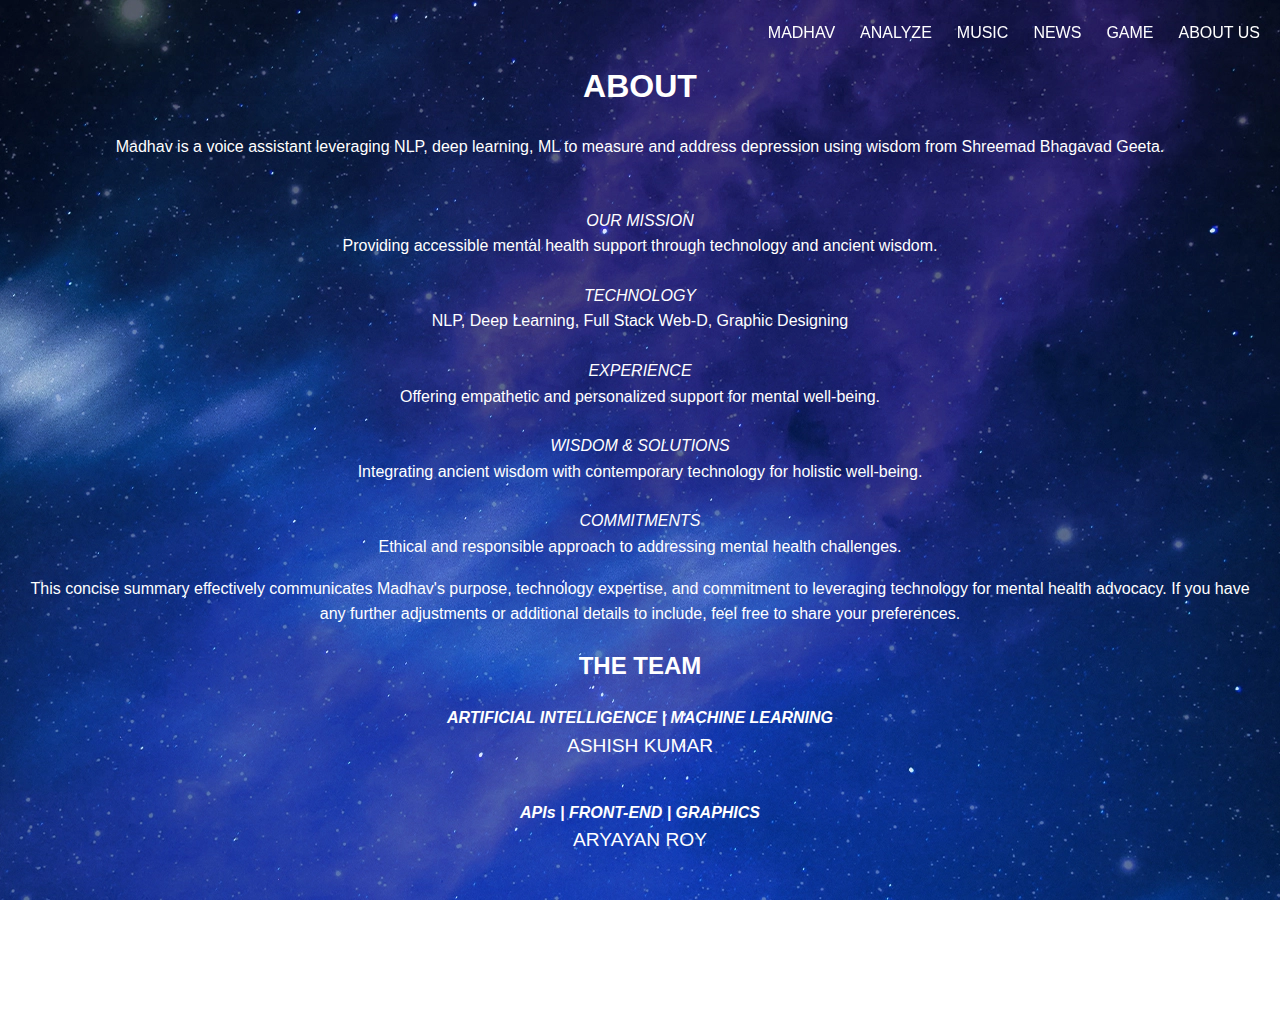
==== about.html @ 7277bbe1 "final" ====
<!DOCTYPE html>
<html lang="en">
<head>
    <meta charset="UTF-8">
    <meta name="viewport" content="width=device-width, initial-scale=1.0">
    <link rel="shortcut icon" href="favicon.ico" type="image/x-icon">
    <title>ABOUT - Madhav</title>
    <link rel="stylesheet" href="style.css">
    <style>
        h2{
            font-size: 1.5em;
        }
        .credits-ul,.project-ul{
            list-style: none;
            padding-left: 0;
        }
        .credits-ul>li:nth-child(2n-1){
            font-weight: bold;
            font-style: italic;
        }
        .credits-ul>li:nth-child(2n){
            margin-bottom: 2em;
            font-size: 1.2em;
        }
        .project-ul>li:nth-child(2n-1){
            margin-top: 1.5em;
            font-style: italic;
        }
        .sudarshan-img{
            display: block;
            z-index: -1;
            position: absolute;
            width: 500px;
            transform: translate(-50%, -50%) rotate(0deg);
            bottom: -500px;
            left: 50%;
            animation: rotate 10s infinite linear;
        }
        @keyframes rotate{
            100%{
                transform: translate(-50%, -50%) rotate(360deg);
            }
        }
    </style>
</head>
<body>
    <header>
        <ul class="header-ul">
            <li><a href="/">MADHAV</a></li>
            <li><a href="analyze.html">ANALYZE</a></li>
            <li><a href="music.html">MUSIC</a></li>
            <li><a href="news.html">NEWS</a></li>
            <li><a href="game.html">GAME</a></li>
            <li><a href="about.html">ABOUT US</a></li>
        </ul>
    </header>
    <main style="flex-grow:1;overflow-y:hidden">
        <article style="padding:20px;text-align:center">
            <h1 style="font-size:2em">ABOUT</h1>
            <p style="margin-bottom:3em;">Madhav is a voice assistant leveraging NLP, deep learning, ML to measure and address depression using wisdom from Shreemad Bhagavad Geeta.<p>
            <ul class="project-ul">
                <li>OUR MISSION</li>
                <li>Providing accessible mental health support through technology and ancient wisdom.</li>
                <li>TECHNOLOGY</li>
                <li>NLP, Deep Learning, Full Stack Web-D, Graphic Designing</li>
                <li>EXPERIENCE</li>
                <li>Offering empathetic and personalized support for mental well-being.</li>
                <li>WISDOM & SOLUTIONS</li>
                <li>Integrating ancient wisdom with contemporary technology for holistic well-being.</li>
                <li>COMMITMENTS</li>
                <li>Ethical and responsible approach to addressing mental health challenges.</li>
            </ul>
            <p>This concise summary effectively communicates Madhav's purpose, technology expertise, and commitment to leveraging technology for mental health advocacy. If you have any further adjustments or additional details to include, feel free to share your preferences.</p>
            <h2>THE TEAM</h2>
            <ul class="credits-ul">
                <li>ARTIFICIAL INTELLIGENCE | MACHINE LEARNING</li>
                <li>ASHISH KUMAR</li>
                <li>APIs | FRONT-END | GRAPHICS</li>
                <li>ARYAYAN ROY</li>
                <li>BACKEND | GAME | FRONT-END</li>
                <li>ASHUTOSH KUMAR</li>
            </ul>
        </article>
        <img src="sudarshan.webp" alt="Sudarshan Chakra" class="sudarshan-img">
    </main>
</body>
</html>
---- style.css ----
*{
    box-sizing: border-box;
}
:root{
    font-family: sans-serif;
    line-height: 1.6;
    font-size: 16px;
    color: white;
}
header{
    padding:10px;
    position:fixed;
    top:0;
    width:100vw;
    z-index:10;
}
.header-ul{
    list-style:none;
    margin:0;
    padding-left:0;
    display:flex;
    flex-wrap:wrap
}
.header-ul>li:first-child{
    margin-left: auto;
}
.header-ul>li:not(:last-child){
    margin-right: 5px;
}
.header-ul a{
    display: block;
    padding: 10px;
    color: white;
    text-decoration: none;
}
.header-ul a:hover{
    border-bottom: 2px dotted white;
}
body{
    display: flex;
    flex-direction: column;
    margin:0;
    min-height:100vh;
    background:url(background.webp) center/cover no-repeat fixed
}
main{
    padding-top: 20px;
    position: relative;
    flex-grow: 1;
}
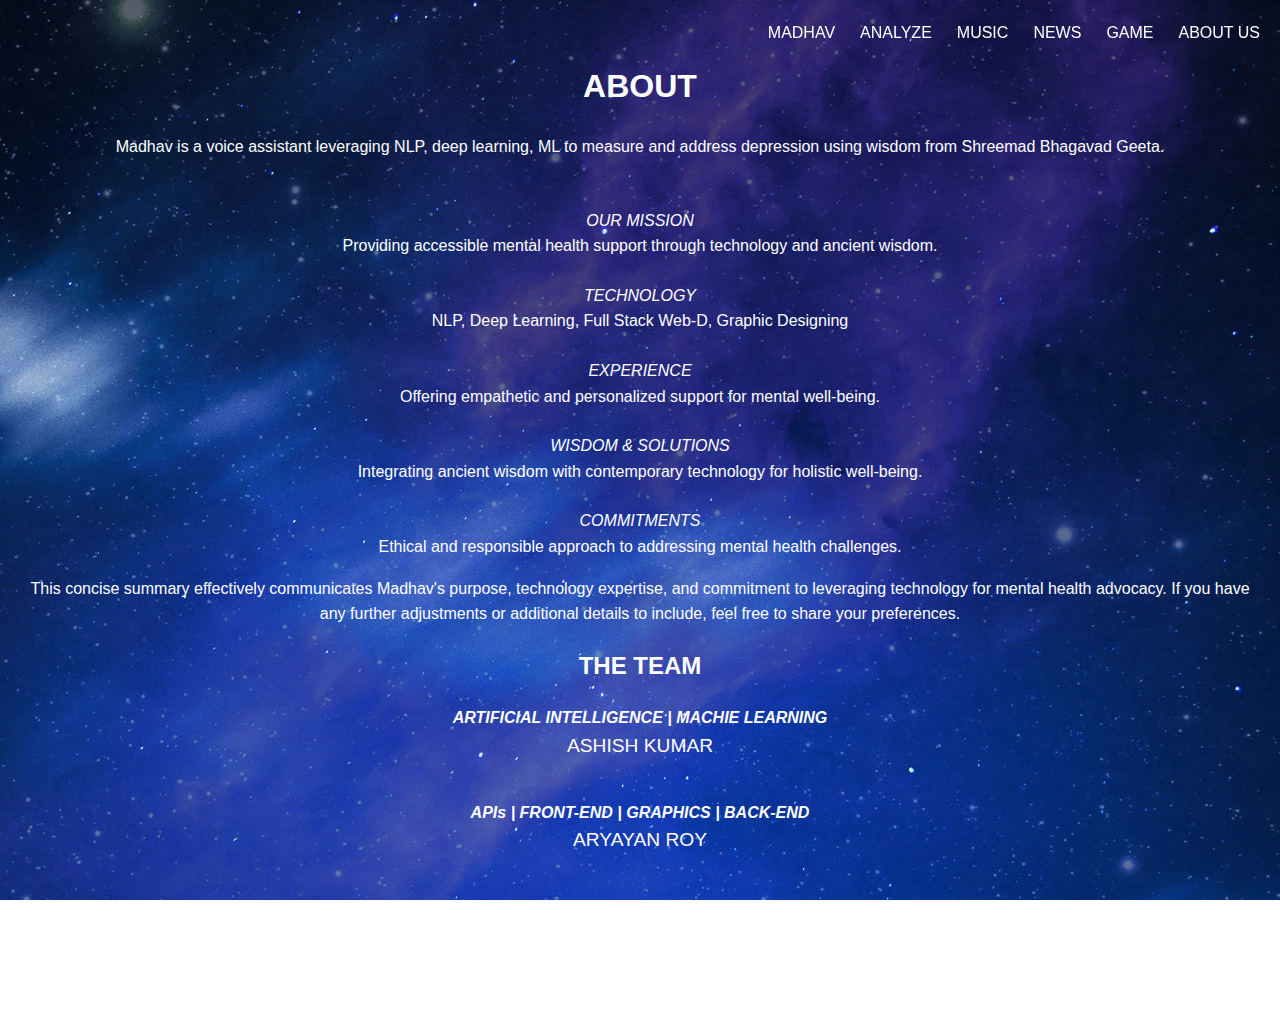
==== commit fae8bf55: "final" ====
--- a/about.html
+++ b/about.html
@@ -73,15 +73,15 @@
             <p>This concise summary effectively communicates Madhav's purpose, technology expertise, and commitment to leveraging technology for mental health advocacy. If you have any further adjustments or additional details to include, feel free to share your preferences.</p>
             <h2>THE TEAM</h2>
             <ul class="credits-ul">
-                <li>ARTIFICIAL INTELLIGENCE | MACHINE LEARNING</li>
+                <li>ARTIFICIAL INTELLIGENCE | MACHIE LEARNING</li>
                 <li>ASHISH KUMAR</li>
-                <li>APIs | FRONT-END | GRAPHICS</li>
+                <li>APIs | FRONT-END | GRAPHICS | BACK-END</li>
                 <li>ARYAYAN ROY</li>
-                <li>BACKEND | GAME | FRONT-END</li>
+                <li>GAME | FRONT-END | BACK-END</li>
                 <li>ASHUTOSH KUMAR</li>
             </ul>
         </article>
         <img src="sudarshan.webp" alt="Sudarshan Chakra" class="sudarshan-img">
     </main>
 </body>
-</html>+</html>
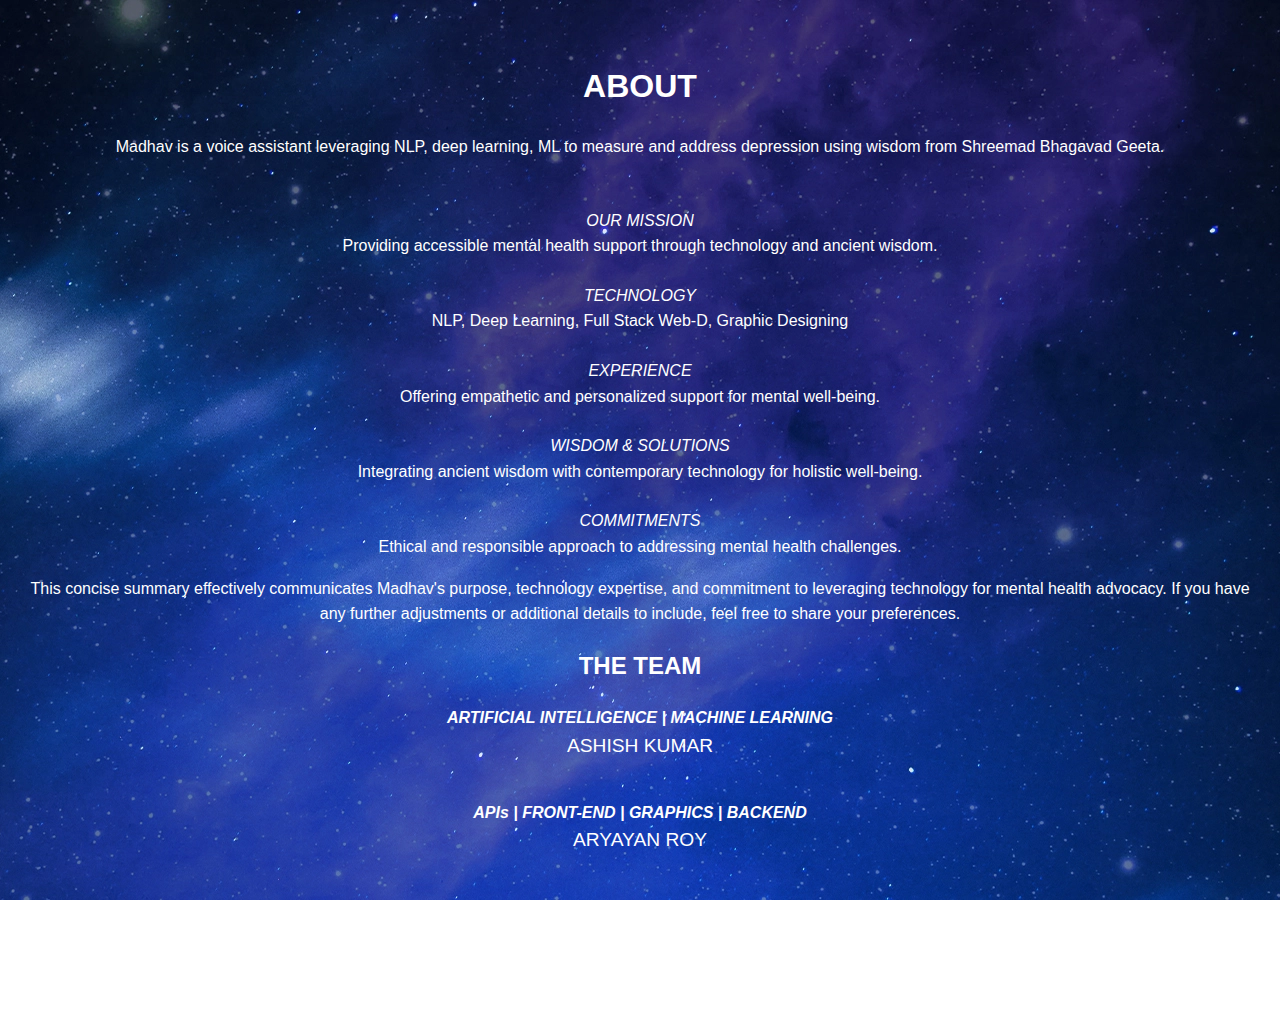
==== commit 3b39c559: "final" ====
--- a/about.html
+++ b/about.html
@@ -25,6 +25,16 @@
         .project-ul>li:nth-child(2n-1){
             margin-top: 1.5em;
             font-style: italic;
+        }
+        .header-ul{
+        display:none;
+        }
+        header{
+            background-image: url(../../white_lines.png);
+           background-repeat:no-repeat;
+           margin-left: auto;
+           margin-right:50px;
+           cursor:pointer;
         }
         .sudarshan-img{
             display: block;
@@ -73,15 +83,28 @@
             <p>This concise summary effectively communicates Madhav's purpose, technology expertise, and commitment to leveraging technology for mental health advocacy. If you have any further adjustments or additional details to include, feel free to share your preferences.</p>
             <h2>THE TEAM</h2>
             <ul class="credits-ul">
-                <li>ARTIFICIAL INTELLIGENCE | MACHIE LEARNING</li>
+                <li>ARTIFICIAL INTELLIGENCE | MACHINE LEARNING</li>
                 <li>ASHISH KUMAR</li>
-                <li>APIs | FRONT-END | GRAPHICS | BACK-END</li>
+                <li>APIs | FRONT-END | GRAPHICS | BACKEND</li>
                 <li>ARYAYAN ROY</li>
-                <li>GAME | FRONT-END | BACK-END</li>
+                <li>BACKEND | GAME | FRONT-END</li>
                 <li>ASHUTOSH KUMAR</li>
             </ul>
         </article>
         <img src="sudarshan.webp" alt="Sudarshan Chakra" class="sudarshan-img">
     </main>
 </body>
-</html>
+<script>
+    document.querySelector("header").addEventListener("click", function() {
+    var headerUl = document.querySelector(".header-ul");
+    var head = document.querySelector("header"); 
+    if (headerUl.style.display === "none") {
+        headerUl.style.display = "flex";
+      
+      head.style.backgroundImage = "none";
+    } else {
+        headerUl.style.display = "none";
+    }
+});
+</script>
+</html>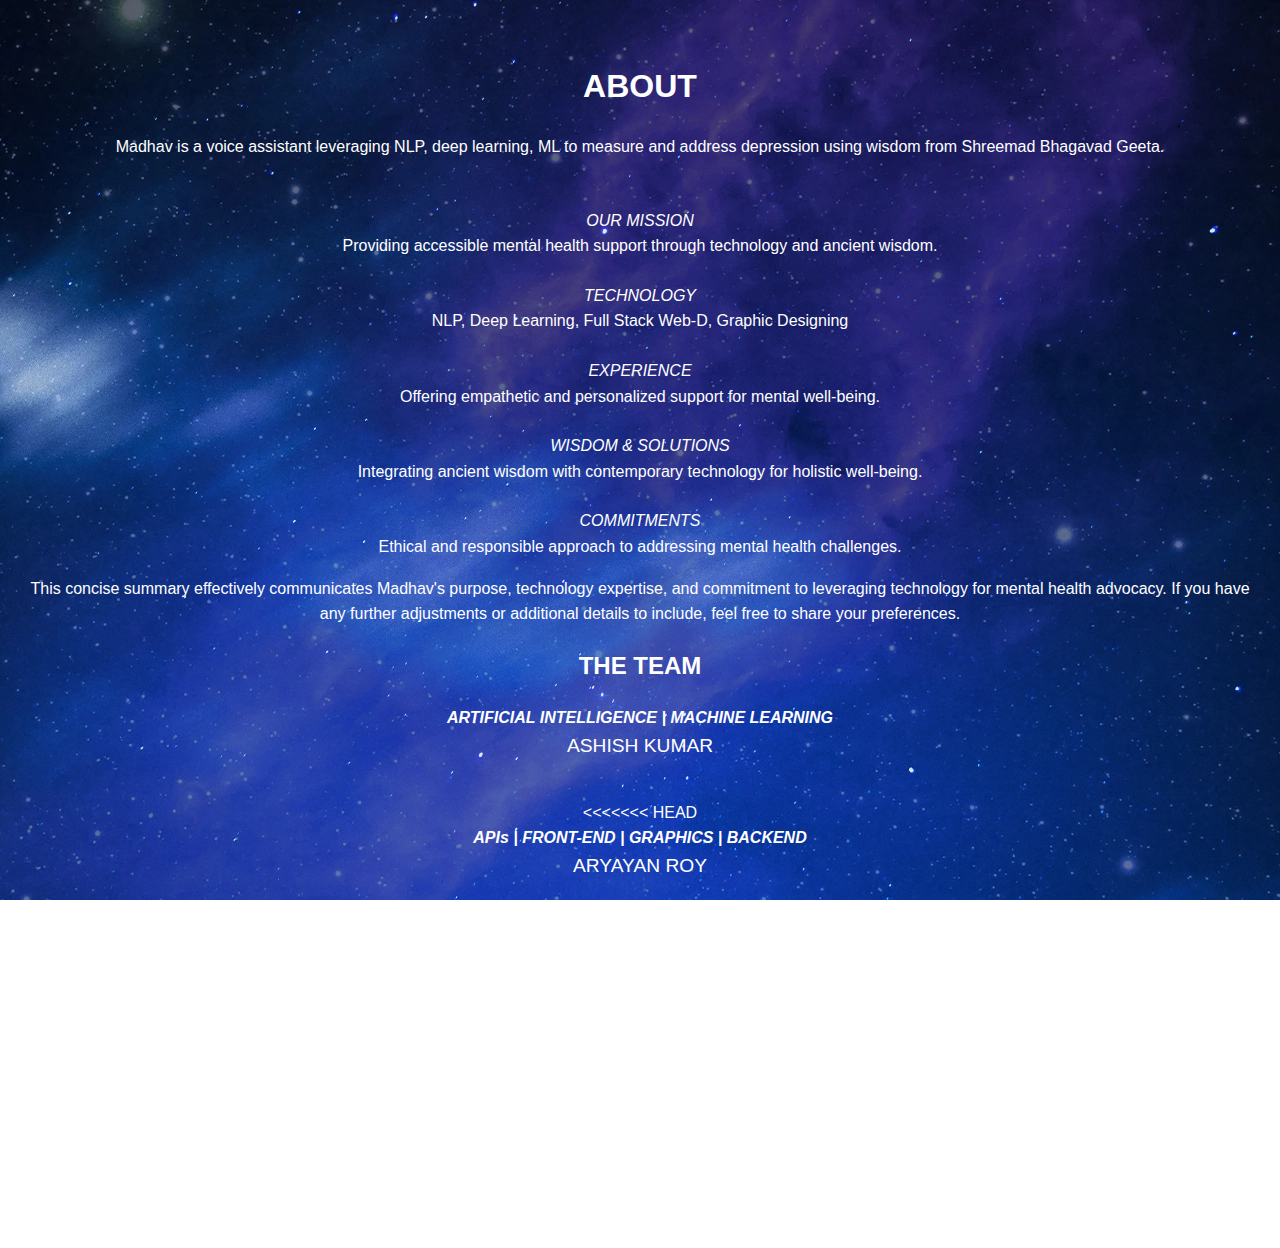
==== commit c627e2ff: "final" ====
--- a/about.html
+++ b/about.html
@@ -85,15 +85,22 @@
             <ul class="credits-ul">
                 <li>ARTIFICIAL INTELLIGENCE | MACHINE LEARNING</li>
                 <li>ASHISH KUMAR</li>
+<<<<<<< HEAD
                 <li>APIs | FRONT-END | GRAPHICS | BACKEND</li>
                 <li>ARYAYAN ROY</li>
                 <li>BACKEND | GAME | FRONT-END</li>
+=======
+                <li>APIs | FRONT-END | GRAPHICS | BACK-END</li>
+                <li>ARYAYAN ROY</li>
+                <li>GAME | FRONT-END | BACK-END</li>
+>>>>>>> fae8bf55929c4e2090eeae5287eea438183645bc
                 <li>ASHUTOSH KUMAR</li>
             </ul>
         </article>
         <img src="sudarshan.webp" alt="Sudarshan Chakra" class="sudarshan-img">
     </main>
 </body>
+<<<<<<< HEAD
 <script>
     document.querySelector("header").addEventListener("click", function() {
     var headerUl = document.querySelector(".header-ul");
@@ -107,4 +114,7 @@
     }
 });
 </script>
-</html>+</html>
+=======
+</html>
+>>>>>>> fae8bf55929c4e2090eeae5287eea438183645bc
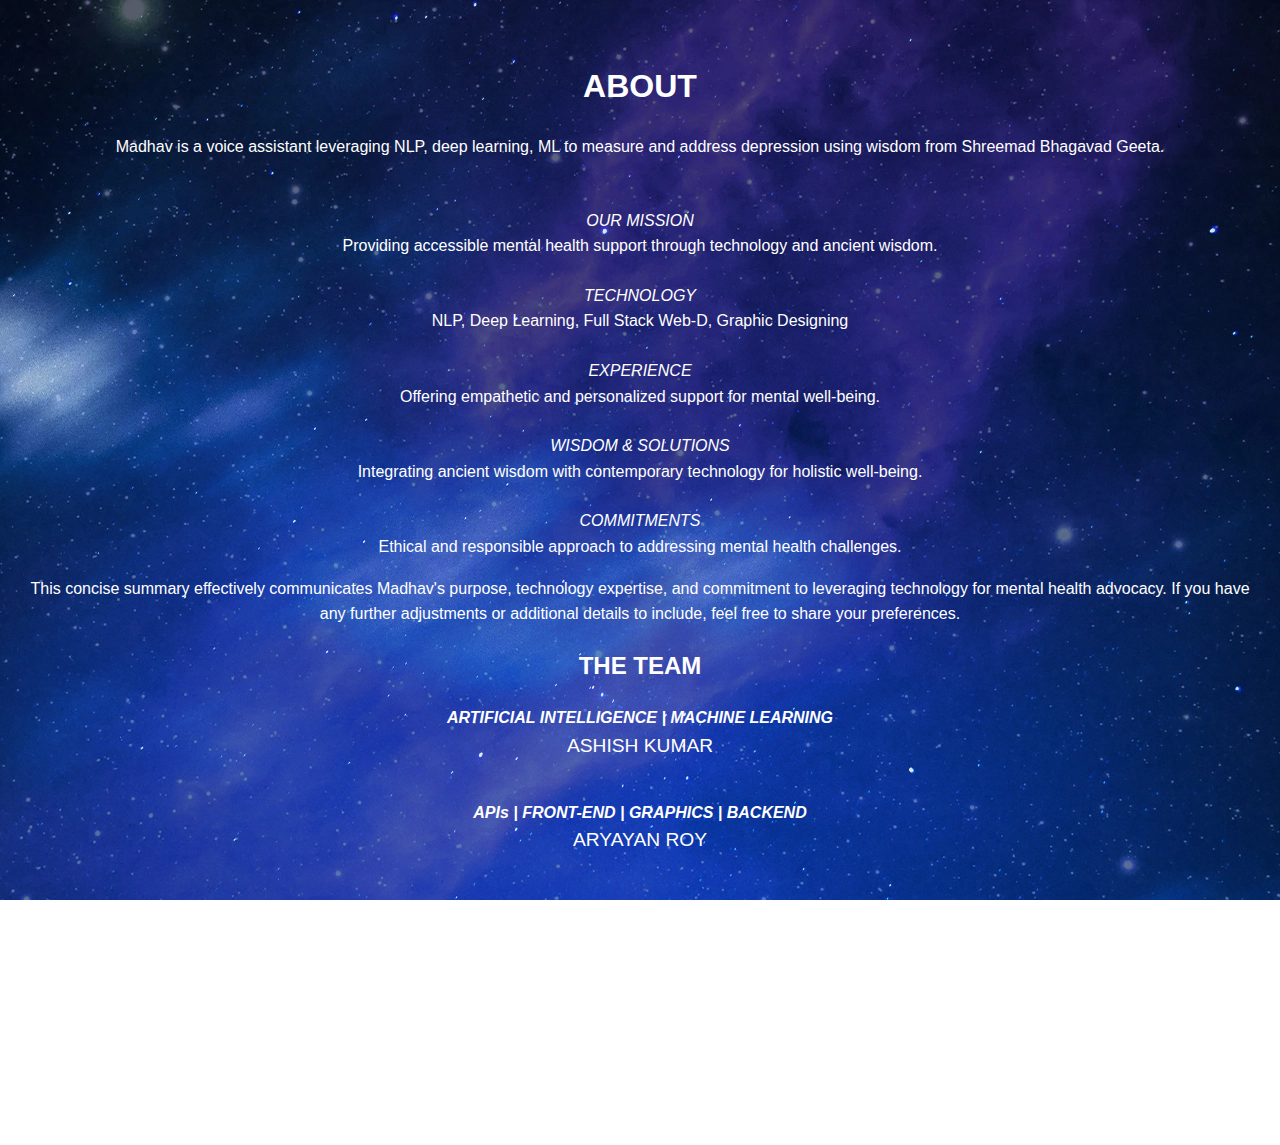
==== commit 1f92728a: "Update about.html" ====
--- a/about.html
+++ b/about.html
@@ -85,22 +85,22 @@
             <ul class="credits-ul">
                 <li>ARTIFICIAL INTELLIGENCE | MACHINE LEARNING</li>
                 <li>ASHISH KUMAR</li>
-<<<<<<< HEAD
+
                 <li>APIs | FRONT-END | GRAPHICS | BACKEND</li>
                 <li>ARYAYAN ROY</li>
                 <li>BACKEND | GAME | FRONT-END</li>
-=======
+
                 <li>APIs | FRONT-END | GRAPHICS | BACK-END</li>
                 <li>ARYAYAN ROY</li>
                 <li>GAME | FRONT-END | BACK-END</li>
->>>>>>> fae8bf55929c4e2090eeae5287eea438183645bc
+
                 <li>ASHUTOSH KUMAR</li>
             </ul>
         </article>
         <img src="sudarshan.webp" alt="Sudarshan Chakra" class="sudarshan-img">
     </main>
 </body>
-<<<<<<< HEAD
+
 <script>
     document.querySelector("header").addEventListener("click", function() {
     var headerUl = document.querySelector(".header-ul");
@@ -115,6 +115,3 @@
 });
 </script>
 </html>
-=======
-</html>
->>>>>>> fae8bf55929c4e2090eeae5287eea438183645bc
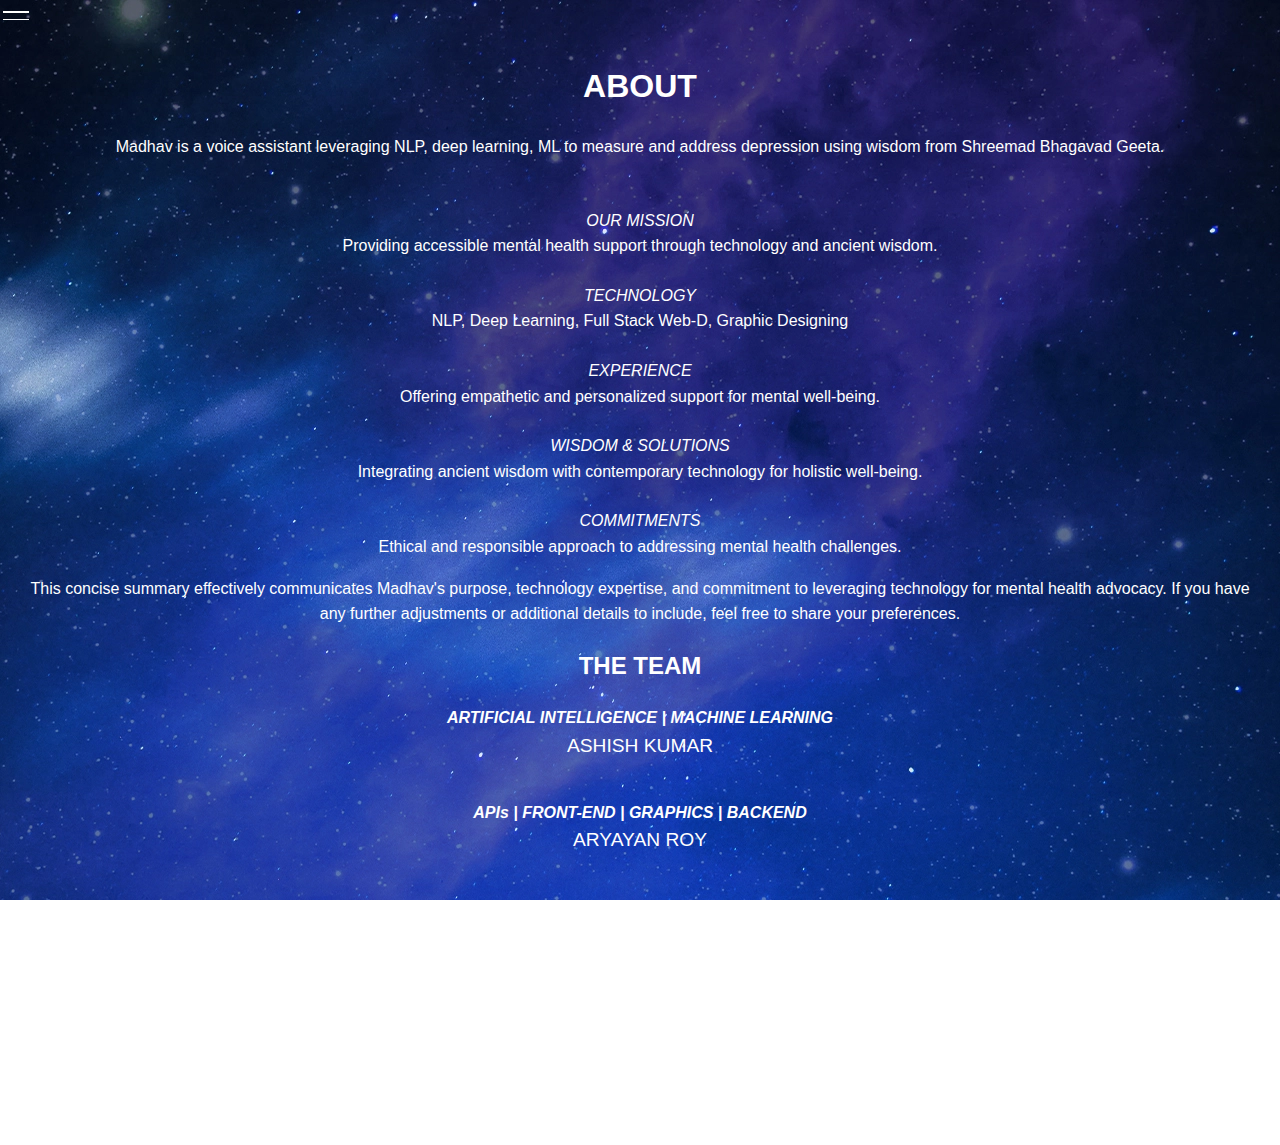
==== commit d8a9759f: "final change" ====
--- a/about.html
+++ b/about.html
@@ -30,7 +30,7 @@
         display:none;
         }
         header{
-            background-image: url(../../white_lines.png);
+            background-image: url(./images/white_lines.png);
            background-repeat:no-repeat;
            margin-left: auto;
            margin-right:50px;
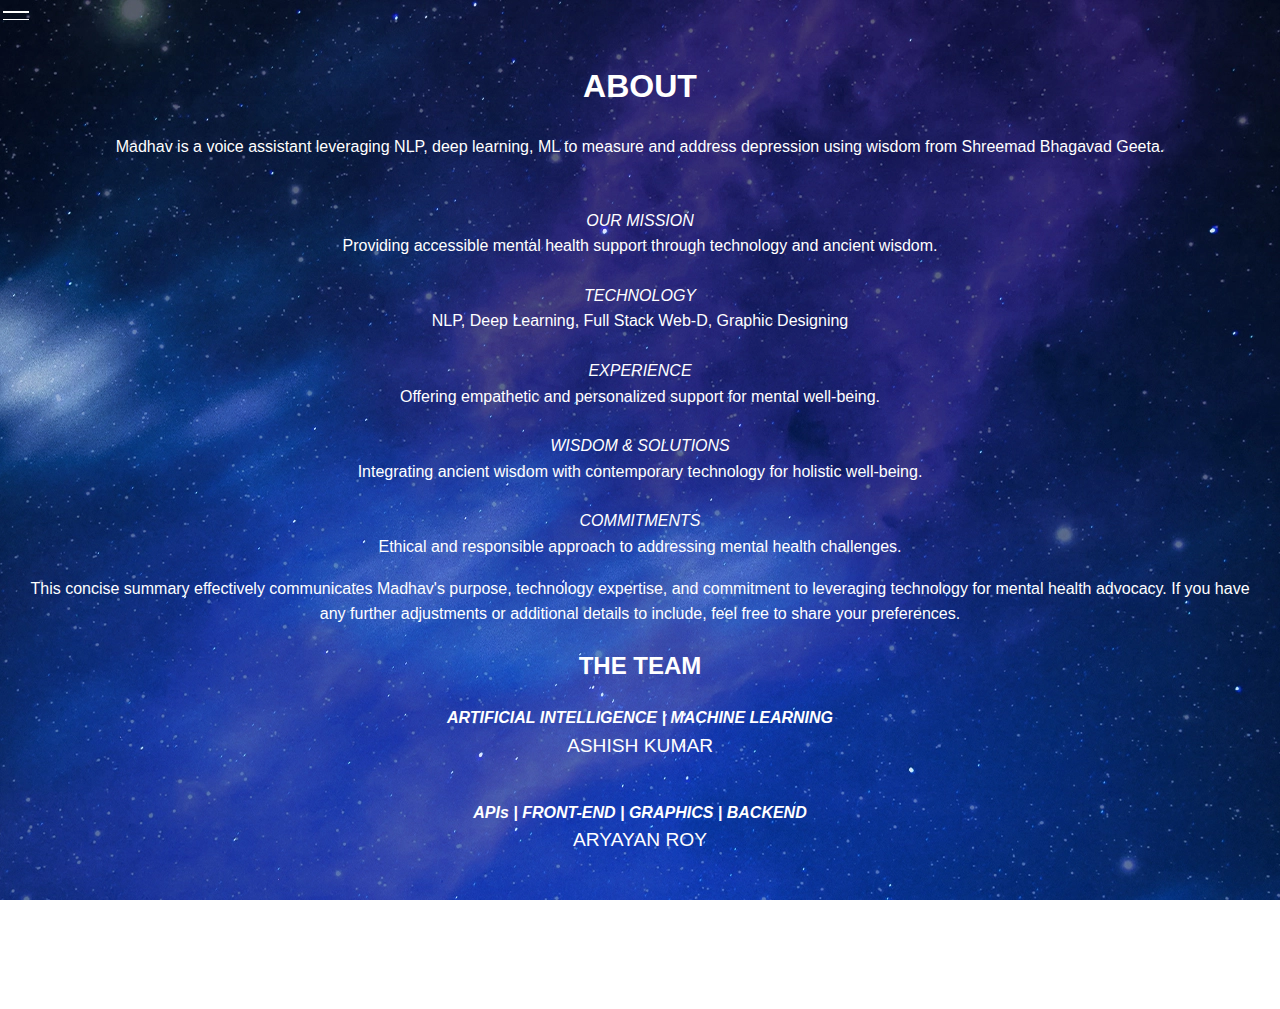
==== commit 15a80e84: "final change in about" ====
--- a/about.html
+++ b/about.html
@@ -88,13 +88,12 @@
 
                 <li>APIs | FRONT-END | GRAPHICS | BACKEND</li>
                 <li>ARYAYAN ROY</li>
-                <li>BACKEND | GAME | FRONT-END</li>
+               
 
-                <li>APIs | FRONT-END | GRAPHICS | BACK-END</li>
-                <li>ARYAYAN ROY</li>
                 <li>GAME | FRONT-END | BACK-END</li>
+                <li>ASHUTOSH KUMAR</li>
+               
 
-                <li>ASHUTOSH KUMAR</li>
             </ul>
         </article>
         <img src="sudarshan.webp" alt="Sudarshan Chakra" class="sudarshan-img">
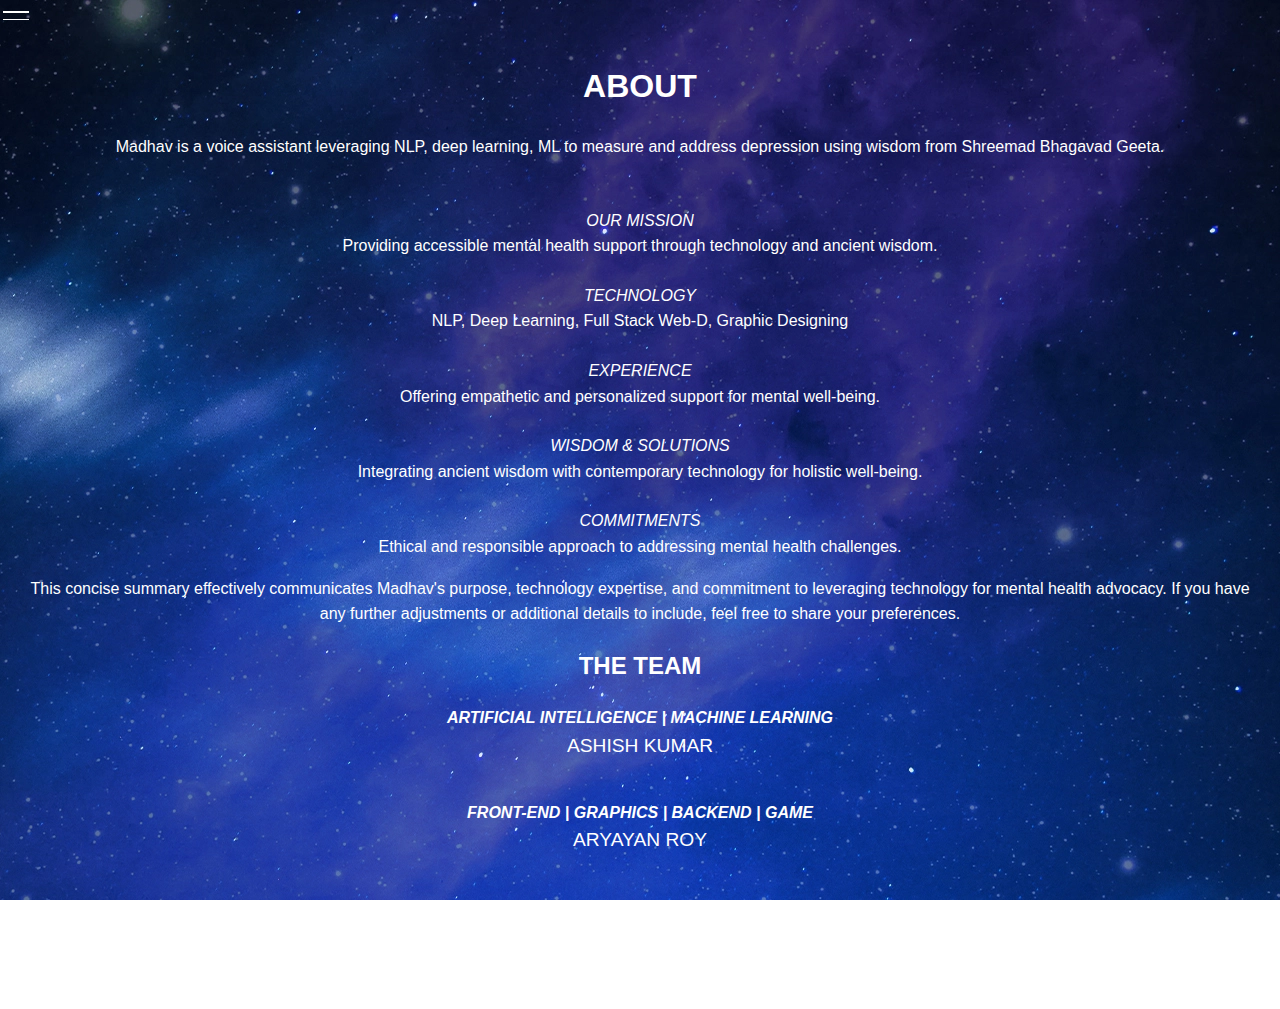
==== commit 5facab1f: "New Changes" ====
--- a/about.html
+++ b/about.html
@@ -86,11 +86,11 @@
                 <li>ARTIFICIAL INTELLIGENCE | MACHINE LEARNING</li>
                 <li>ASHISH KUMAR</li>
 
-                <li>APIs | FRONT-END | GRAPHICS | BACKEND</li>
+                <li>FRONT-END | GRAPHICS | BACKEND | GAME</li>
                 <li>ARYAYAN ROY</li>
                
 
-                <li>GAME | FRONT-END | BACK-END</li>
+                <li>FRONT-END | BACK-END</li>
                 <li>ASHUTOSH KUMAR</li>
                
 
